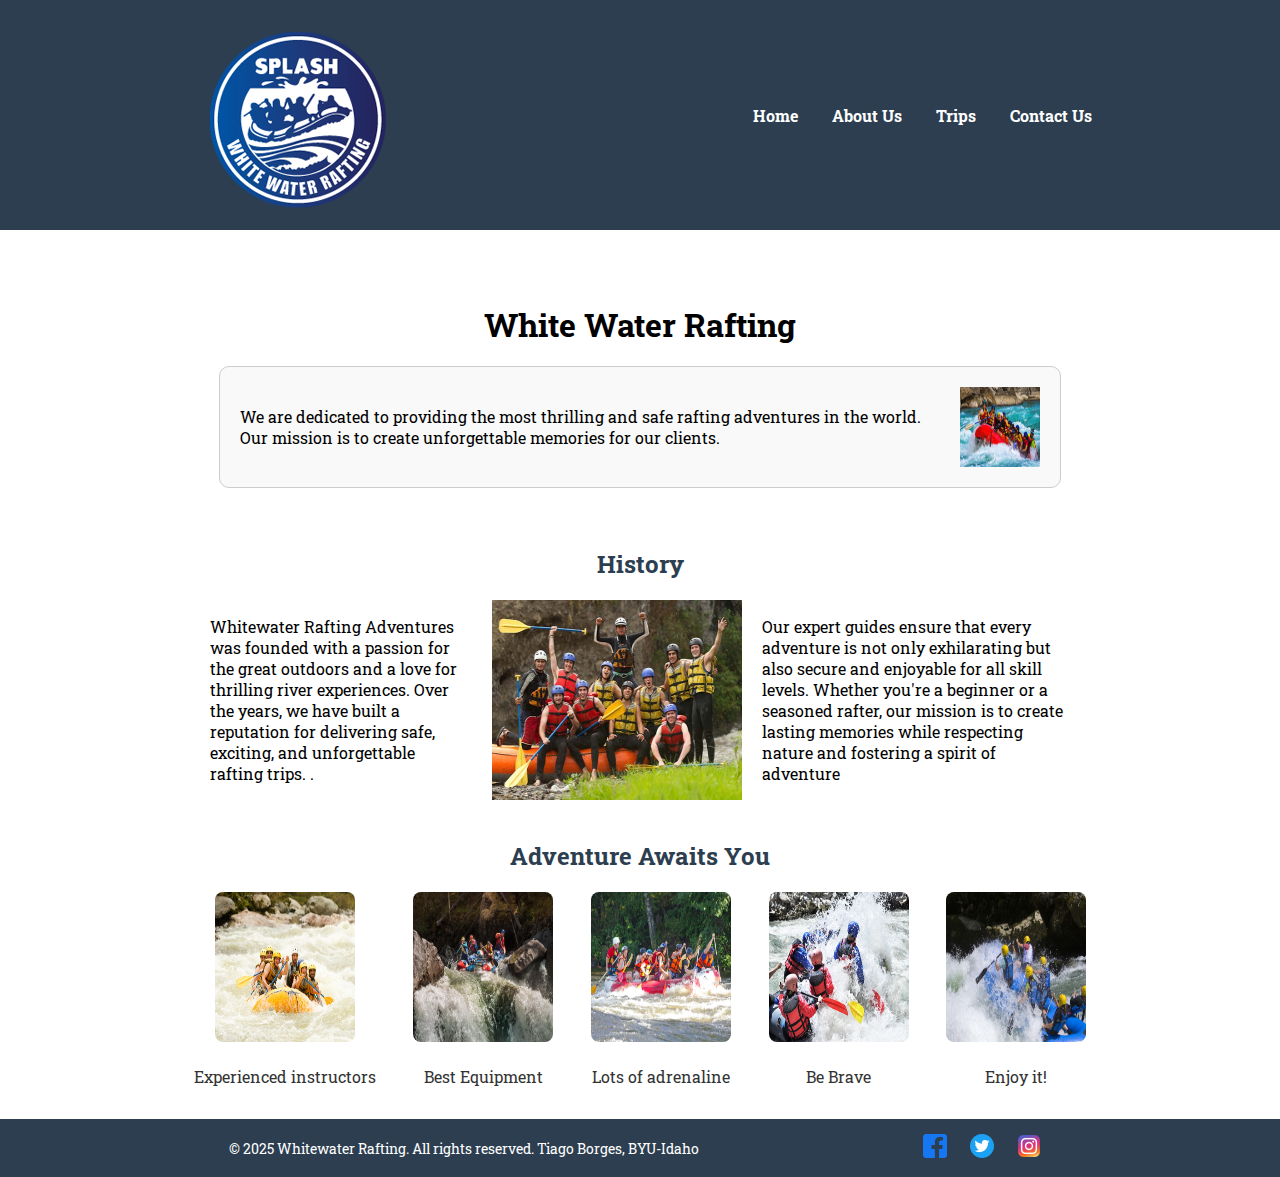
==== wwr/about.html @ 7b16e8a0 "W4" ====
<!DOCTYPE html>
<html lang="en">

<head>
    <meta charset="UTF-8">
    <meta name="viewport" content="width=device-width, initial-scale=1.0">
    <meta name="description"
        content="Explore thrilling adventures with us! From breathtaking trips to expert-guided experiences, we ensure unforgettable moments. Contact us to start your journey today!">
    <meta name="author" content="Tiago Borges">
    <title>About Us - White Water Rafting</title>
    <link rel="stylesheet" href="styles/rafting.css">
    <link rel="preconnect" href="https://fonts.googleapis.com">
    <link rel="preconnect" href="https://fonts.gstatic.com" crossorigin>
    <link
        href="https://fonts.googleapis.com/css2?family=Roboto+Serif:ital,opsz,wght@0,8..144,100..900;1,8..144,100..900&family=Roboto+Slab:wght@100..900&family=Roboto:ital,wght@0,100..900;1,100..900&display=swap"
        rel="stylesheet">
    <link
        href="https://fonts.googleapis.com/css2?family=Roboto+Serif:ital,opsz,wght@0,8..144,100..900;1,8..144,100..900&family=Roboto+Slab:wght@100..900&family=Roboto:ital,wght@0,100..900;1,100..900&display=swap"
        rel="stylesheet">



</head>

<body>
    <header>
        <img src="images/Whitewater-logo.png" alt="Logo" class="logo">
        <nav>
            <a href="index.html">Home</a>
            <a href="about.html">About Us</a>
            <a href="trips.html">Trips</a>
            <a href="contact.html">Contact Us</a>
        </nav>
    </header>

    <main>
        <div class="hero">
            <h1>White Water Rafting</h1>
            <div class="hero-content">
                <p>We are dedicated to providing the most thrilling and safe rafting adventures in the world. Our
                    mission
                    is to create unforgettable memories for our clients.</p>
                <img src="images/hero1.jpg" alt="Rafting Image">
            </div>
        </div>

        <section class="history">
            <h2>History</h2>
            <div class="history-content">
                <p>Whitewater Rafting Adventures was founded with a passion for the great outdoors and a love for
                    thrilling river experiences. Over the years, we have built a reputation for delivering safe,
                    exciting, and unforgettable rafting trips. .</p>
                <img src="images/3.jpg" alt="History Image">
                <p>Our expert guides ensure that every adventure is not only
                    exhilarating but also secure and enjoyable for all skill levels. Whether you're a beginner or a
                    seasoned rafter, our mission is to create lasting memories while respecting nature and fostering a
                    spirit of adventure</p>
            </div>
        </section>

        <section class="adventure">
            <h2>Adventure Awaits You</h2>
            <div class="gallery">
                <figure>
                    <img src="images/5.jpg" alt="Adventure 4">
                    <figcaption>Experienced instructors</figcaption>
                </figure>

                <figure>
                    <img src="images/1.jpg" alt="Adventure 1">
                    <figcaption>Best Equipment</figcaption>
                </figure>

                <figure>
                    <img src="images/2.jpg" alt="Adventure 1">
                    <figcaption>Lots of adrenaline</figcaption>
                </figure>

                <figure>
                    <img src="images/7.jpg" alt="Adventure 2">
                    <figcaption>Be Brave</figcaption>
                </figure>

                <figure>
                    <img src="images/4.jpg" alt="Adventure 3">
                    <figcaption>Enjoy it!</figcaption>
                </figure>
            </div>
        </section>

    </main>

    <footer>
        <p>&copy; 2025 Whitewater Rafting. All rights reserved. Tiago Borges, BYU-Idaho</p>
        <nav class="social-links">
            <a href="#"><img src="images/facebook.png" alt="Facebook"></a>
            <a href="#"><img src="images/twitter.png" alt="Twitter"></a>
            <a href="#"><img src="images/instagram.png" alt="Instagram"></a>
        </nav>
    </footer>
</body>

</html>
---- wwr/styles/rafting.css ----
body {
    font-family: 'Roboto Slab', Arial, sans-serif;
    margin: 0;
    padding: 0;
    background-color: white;
    text-align: center;
}

header {
    background: #2C3E50;
    color: white;
    padding: 15px 0;
    display: flex;
    align-items: center;
    justify-content: space-around;
}

header img {
    margin-left: 20px;
}

nav a {
    color: white;
    text-decoration: none;
    font-weight: bold;
    margin: 0 15px;
}

/* HERO SECTION */
.hero {
    background: white;
    padding: 20px;
    display: flex;
    flex-direction: column;
    align-items: center;
    text-align: center;
}

.hero h1 {
    font-size: 2em;
    margin-bottom: 20px;
}

.hero-content {
    display: flex;
    align-items: center;
    justify-content: space-between;
    max-width: 800px;
    width: 100%;
    text-align: left;
    border: 1px solid #ccc;
    padding: 20px;
    border-radius: 10px;
    background: #f9f9f9;
}

.hero-content p {
    flex: 1;
    margin-right: 20px;
}

.hero-content img {
    width: 80px;
    /* Miniatura */
    height: 80px;
    flex-shrink: 0;
}

/* MAIN CONTENT */
main {
    max-width: 900px;
    margin: 2rem auto;
    padding: 0 20px;
}

article {
    display: flex;
    align-items: center;
    margin-bottom: 2rem;
}

article img {
    width: 50%;
    margin-right: 20px;
}

article p {
    text-align: left;
}

/* HISTORY SECTION */
.history {
    background: white;
    padding: 20px;
}

.history-content {
    display: flex;
    align-items: center;
    justify-content: space-around;
    text-align: left;
}

.history-content img {
    width: 250px;
    height: 200px;
    margin: 0 20px;
}

/* HEADINGS */
h2 {
    color: #2C3E50;
}


.gallery {
    display: flex;
    justify-content: space-around;
    gap: 30px;
    /* Espaçamento entre as imagens */
    flex-wrap: wrap;
    /* Faz com que as imagens se reorganizem em linhas, se necessário */
}

.gallery figure {
    text-align: center;
    margin: 0;
}

.gallery img {
    width: 140px;
    /* Ajuste do tamanho das imagens */
    height: 150px;
    border-radius: 8px;
    background: #ddd;
    /* Simula a aparência do placeholder */
}

.gallery figcaption {
    font-size: 1em;
    color: #333;
    margin-top: 20px;
    /* Espaço entre a imagem e o texto */
}


/* FOOTER */
footer {
    background: #2C3E50;
    color: white;
    display: flex;
    padding: 15px;
    margin-top: 20px;
    font-size: 0.9em;
    align-items: center;
    justify-content: space-evenly;
}

footer p {
    margin: 0;
}

.social-links a {
    margin: 0 10px;
}

.social-links img {
    width: 24px;
    height: 24px;
}

/* RESPONSIVIDADE */
@media (max-width: 768px) {
    .hero-content {
        flex-direction: column;
        text-align: center;
    }

    .hero-content p {
        margin-right: 0;
        margin-bottom: 15px;
    }

    .history-content {
        flex-direction: column;
        text-align: center;
    }

    .history-content img {
        margin: 10px 0;
        width: 200px;
        height: auto;
    }

    article {
        flex-direction: column;
        text-align: center;
    }

    article img {
        width: 100%;
        margin-right: 0;
        margin-bottom: 10px;
    }

    footer {
        flex-direction: column;
        text-align: center;
    }
}
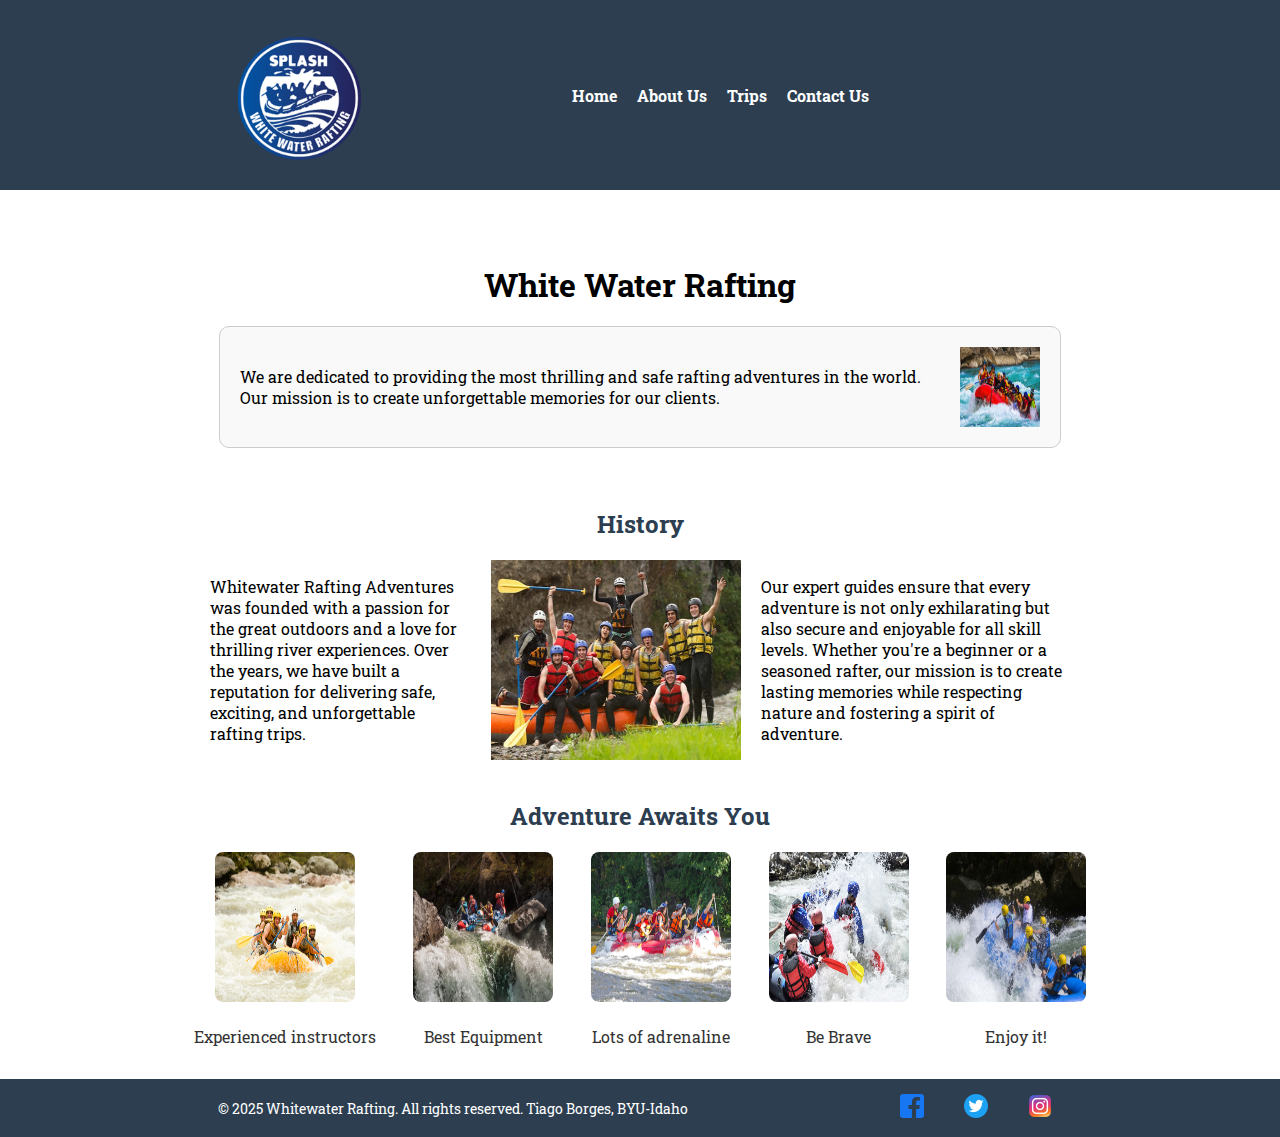
==== commit 3333f035: "w4" ====
--- a/wwr/about.html
+++ b/wwr/about.html
@@ -12,14 +12,8 @@
     <link rel="preconnect" href="https://fonts.googleapis.com">
     <link rel="preconnect" href="https://fonts.gstatic.com" crossorigin>
     <link
-        href="https://fonts.googleapis.com/css2?family=Roboto+Serif:ital,opsz,wght@0,8..144,100..900;1,8..144,100..900&family=Roboto+Slab:wght@100..900&family=Roboto:ital,wght@0,100..900;1,100..900&display=swap"
+        href="https://fonts.googleapis.com/css2?family=Roboto+Serif:wght@100..900&family=Roboto+Slab:wght@100..900&family=Roboto:wght@100..900&display=swap"
         rel="stylesheet">
-    <link
-        href="https://fonts.googleapis.com/css2?family=Roboto+Serif:ital,opsz,wght@0,8..144,100..900;1,8..144,100..900&family=Roboto+Slab:wght@100..900&family=Roboto:ital,wght@0,100..900;1,100..900&display=swap"
-        rel="stylesheet">
-
-
-
 </head>
 
 <body>
@@ -38,8 +32,7 @@
             <h1>White Water Rafting</h1>
             <div class="hero-content">
                 <p>We are dedicated to providing the most thrilling and safe rafting adventures in the world. Our
-                    mission
-                    is to create unforgettable memories for our clients.</p>
+                    mission is to create unforgettable memories for our clients.</p>
                 <img src="images/hero1.jpg" alt="Rafting Image">
             </div>
         </div>
@@ -49,12 +42,11 @@
             <div class="history-content">
                 <p>Whitewater Rafting Adventures was founded with a passion for the great outdoors and a love for
                     thrilling river experiences. Over the years, we have built a reputation for delivering safe,
-                    exciting, and unforgettable rafting trips. .</p>
+                    exciting, and unforgettable rafting trips.</p>
                 <img src="images/3.jpg" alt="History Image">
-                <p>Our expert guides ensure that every adventure is not only
-                    exhilarating but also secure and enjoyable for all skill levels. Whether you're a beginner or a
-                    seasoned rafter, our mission is to create lasting memories while respecting nature and fostering a
-                    spirit of adventure</p>
+                <p>Our expert guides ensure that every adventure is not only exhilarating but also secure and enjoyable
+                    for all skill levels. Whether you're a beginner or a seasoned rafter, our mission is to create
+                    lasting memories while respecting nature and fostering a spirit of adventure.</p>
             </div>
         </section>
 
@@ -87,15 +79,14 @@
                 </figure>
             </div>
         </section>
-
     </main>
 
     <footer>
         <p>&copy; 2025 Whitewater Rafting. All rights reserved. Tiago Borges, BYU-Idaho</p>
         <nav class="social-links">
-            <a href="#"><img src="images/facebook.png" alt="Facebook"></a>
-            <a href="#"><img src="images/twitter.png" alt="Twitter"></a>
-            <a href="#"><img src="images/instagram.png" alt="Instagram"></a>
+            <a href="https://www.facebook.com/"><img src="images/facebook.png" alt="Facebook"></a>
+            <a href="https://x.com/"><img src="images/twitter.png" alt="Twitter"></a>
+            <a href="https://www.instagram.com/"><img src="images/instagram.png" alt="Instagram"></a>
         </nav>
     </footer>
 </body>
--- a/wwr/styles/rafting.css
+++ b/wwr/styles/rafting.css
@@ -8,23 +8,32 @@
 
 header {
     background: #2C3E50;
-    color: white;
-    padding: 15px 0;
-    display: flex;
-    align-items: center;
-    justify-content: space-around;
+    color: #ffffff;
+    padding: 25px 0;
+    display: grid;
+    grid-template-columns: auto auto;
+    align-items: center;
+    gap: 0px;
 }
 
 header img {
+    justify-self: center;
     margin-left: 20px;
+    width: 140px;
+}
+
+nav {
+    display: flex;
+    justify-items: center;
+    gap: 20px;
 }
 
 nav a {
     color: white;
     text-decoration: none;
     font-weight: bold;
-    margin: 0 15px;
-}
+}
+
 
 /* HERO SECTION */
 .hero {
@@ -207,4 +216,6 @@
         flex-direction: column;
         text-align: center;
     }
-}+}
+
+/* The end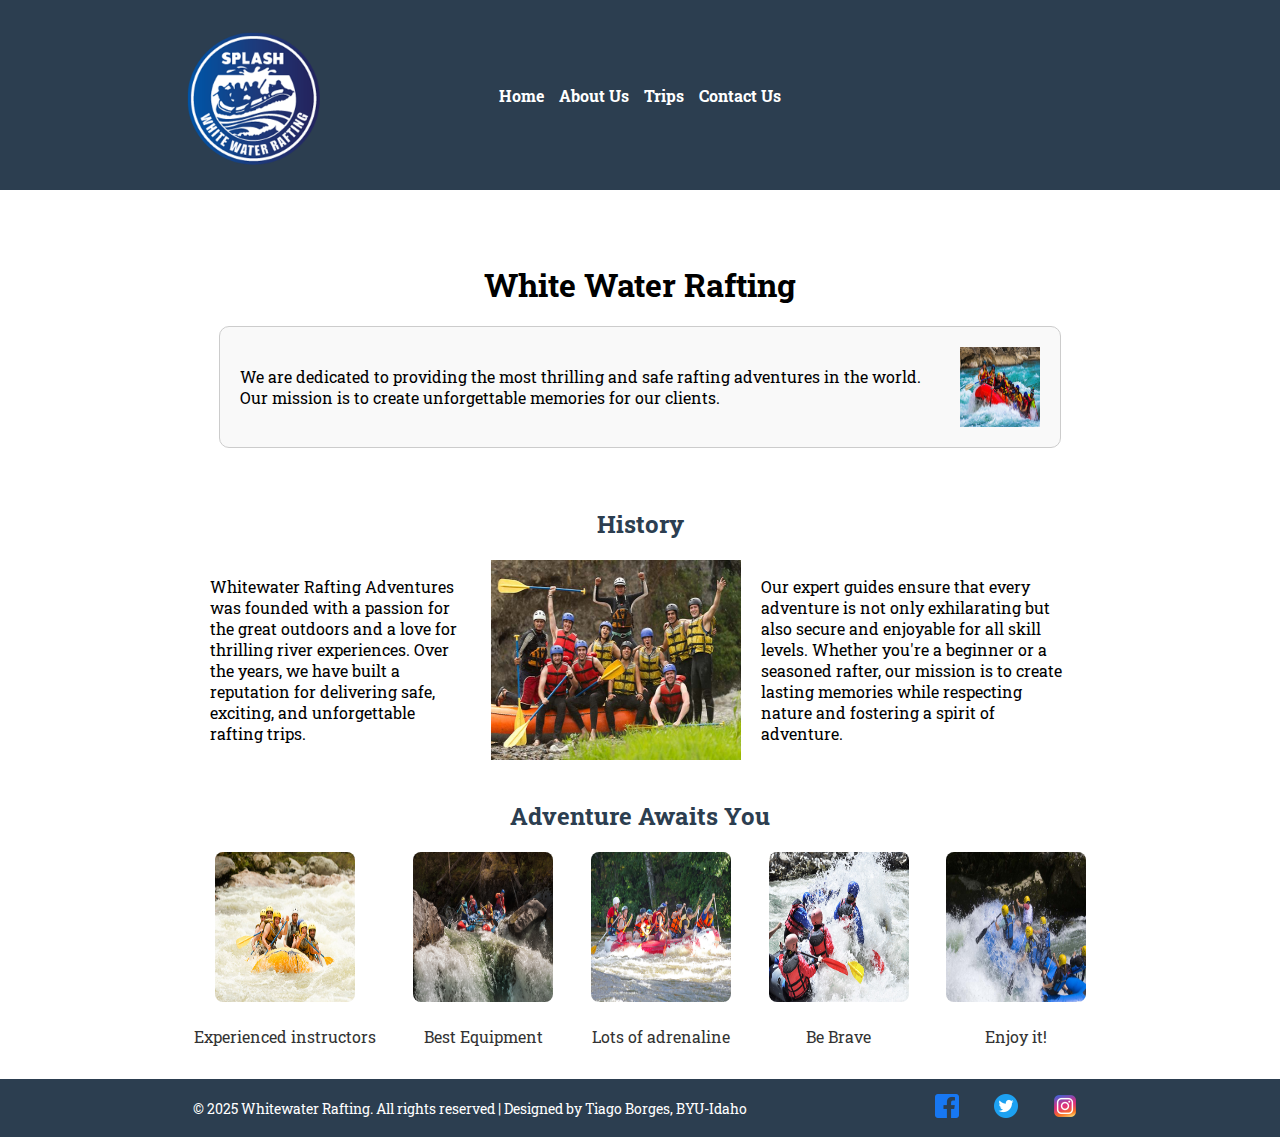
==== commit c642c417: "W04" ====
--- a/wwr/about.html
+++ b/wwr/about.html
@@ -82,7 +82,7 @@
     </main>
 
     <footer>
-        <p>&copy; 2025 Whitewater Rafting. All rights reserved. Tiago Borges, BYU-Idaho</p>
+        <p>&copy; 2025 Whitewater Rafting. All rights reserved | Designed by Tiago Borges, BYU-Idaho</p>
         <nav class="social-links">
             <a href="https://www.facebook.com/"><img src="images/facebook.png" alt="Facebook"></a>
             <a href="https://x.com/"><img src="images/twitter.png" alt="Twitter"></a>
--- a/wwr/styles/rafting.css
+++ b/wwr/styles/rafting.css
@@ -6,34 +6,39 @@
     text-align: center;
 }
 
+/* HEADER */
 header {
     background: #2C3E50;
-    color: #ffffff;
-    padding: 25px 0;
+    color: white;
     display: grid;
-    grid-template-columns: auto auto;
-    align-items: center;
-    gap: 0px;
-}
-
-header img {
-    justify-self: center;
-    margin-left: 20px;
-    width: 140px;
+    grid-template-columns: 1fr auto 1fr;
+    align-items: center;
+    justify-items: center;
+    padding: 20px;
+    gap: 20px;
+}
+
+header .logo {
+    width: 150px;
+    height: auto;
 }
 
 nav {
     display: flex;
-    justify-items: center;
-    gap: 20px;
+    justify-content: center;
+    gap: 15px;
 }
 
 nav a {
     color: white;
     text-decoration: none;
     font-weight: bold;
-}
-
+    transition: color 0.3s ease-in-out;
+}
+
+nav a:hover {
+    color: #1ABC9C;
+}
 
 /* HERO SECTION */
 .hero {
@@ -70,7 +75,6 @@
 
 .hero-content img {
     width: 80px;
-    /* Miniatura */
     height: 80px;
     flex-shrink: 0;
 }
@@ -126,9 +130,7 @@
     display: flex;
     justify-content: space-around;
     gap: 30px;
-    /* Espaçamento entre as imagens */
     flex-wrap: wrap;
-    /* Faz com que as imagens se reorganizem em linhas, se necessário */
 }
 
 .gallery figure {
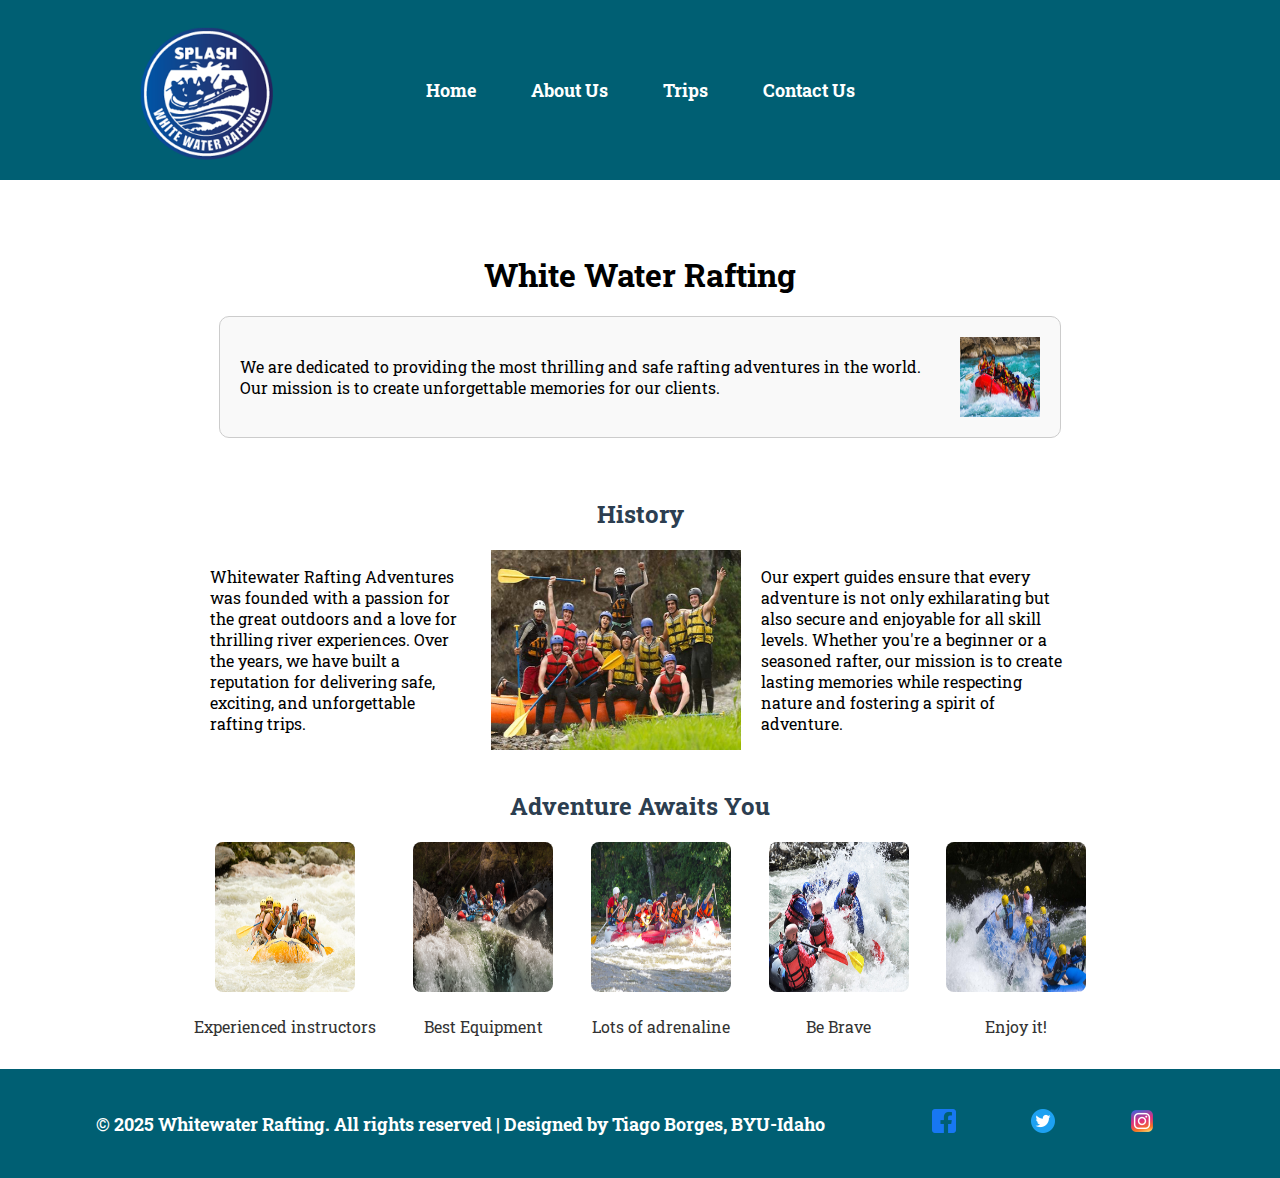
==== commit 89752aa6: "w5" ====
--- a/wwr/about.html
+++ b/wwr/about.html
@@ -8,7 +8,7 @@
         content="Explore thrilling adventures with us! From breathtaking trips to expert-guided experiences, we ensure unforgettable moments. Contact us to start your journey today!">
     <meta name="author" content="Tiago Borges">
     <title>About Us - White Water Rafting</title>
-    <link rel="stylesheet" href="styles/rafting.css">
+    <link rel="stylesheet" href="styles/about.css">
     <link rel="preconnect" href="https://fonts.googleapis.com">
     <link rel="preconnect" href="https://fonts.gstatic.com" crossorigin>
     <link
--- a/wwr/styles/about.css
+++ b/wwr/styles/about.css
@@ -0,0 +1,224 @@
+body {
+    font-family: 'Roboto Slab', Arial, sans-serif;
+    margin: 0;
+    padding: 0;
+    background-color: white;
+    text-align: center;
+}
+
+/* Header - Using Grid for better alignment */
+header {
+    background: #005f73;
+    color: white;
+    padding: 15px 0;
+    display: grid;
+    grid-template-columns: 1fr auto 1fr;
+    align-items: center;
+}
+
+.logo {
+    max-width: 150px;
+    justify-self: center;
+}
+
+
+nav {
+    display: flex;
+    justify-content: center;
+    gap: 15px;
+}
+
+nav a {
+    color: white;
+    text-decoration: none;
+    font-weight: bold;
+    font-size: large;
+    padding: 20px;
+    transition: color 0.3s ease-in-out;
+}
+
+nav a:hover {
+    color: #1ABC9C;
+}
+
+/* HERO SECTION */
+.hero {
+    background: white;
+    padding: 20px;
+    display: flex;
+    flex-direction: column;
+    align-items: center;
+    text-align: center;
+}
+
+.hero h1 {
+    font-size: 2em;
+    margin-bottom: 20px;
+}
+
+.hero-content {
+    display: flex;
+    align-items: center;
+    justify-content: space-between;
+    max-width: 800px;
+    width: 100%;
+    text-align: left;
+    border: 1px solid #ccc;
+    padding: 20px;
+    border-radius: 10px;
+    background: #f9f9f9;
+}
+
+.hero-content p {
+    flex: 1;
+    margin-right: 20px;
+}
+
+.hero-content img {
+    width: 80px;
+    height: 80px;
+    flex-shrink: 0;
+}
+
+/* MAIN CONTENT */
+main {
+    max-width: 900px;
+    margin: 2rem auto;
+    padding: 0 20px;
+}
+
+article {
+    display: flex;
+    align-items: center;
+    margin-bottom: 2rem;
+}
+
+article img {
+    width: 50%;
+    margin-right: 20px;
+}
+
+article p {
+    text-align: left;
+}
+
+/* HISTORY SECTION */
+.history {
+    background: white;
+    padding: 20px;
+}
+
+.history-content {
+    display: flex;
+    align-items: center;
+    justify-content: space-around;
+    text-align: left;
+}
+
+.history-content img {
+    width: 250px;
+    height: 200px;
+    margin: 0 20px;
+}
+
+/* HEADINGS */
+h2 {
+    color: #2C3E50;
+}
+
+
+.gallery {
+    display: flex;
+    justify-content: space-around;
+    gap: 30px;
+    flex-wrap: wrap;
+}
+
+.gallery figure {
+    text-align: center;
+    margin: 0;
+}
+
+.gallery img {
+    width: 140px;
+    /* Ajuste do tamanho das imagens */
+    height: 150px;
+    border-radius: 8px;
+    background: #ddd;
+    /* Simula a aparência do placeholder */
+}
+
+.gallery figcaption {
+    font-size: 1em;
+    color: #333;
+    margin-top: 20px;
+    /* Espaço entre a imagem e o texto */
+}
+
+
+footer {
+    background: #005f73;
+    color: white;
+    display: flex;
+    padding: 20px;
+    margin-top: 20px;
+    font-size: large;
+    font-weight: bold;
+    align-items: center;
+    justify-content: space-evenly;
+}
+
+footer p {
+    margin: 0;
+}
+
+.social-links a {
+    margin: 0 10px;
+}
+
+.social-links img {
+    width: 24px;
+    height: 24px;
+}
+
+/* RESPONSIVIDADE */
+@media (max-width: 768px) {
+    .hero-content {
+        flex-direction: column;
+        text-align: center;
+    }
+
+    .hero-content p {
+        margin-right: 0;
+        margin-bottom: 15px;
+    }
+
+    .history-content {
+        flex-direction: column;
+        text-align: center;
+    }
+
+    .history-content img {
+        margin: 10px 0;
+        width: 200px;
+        height: auto;
+    }
+
+    article {
+        flex-direction: column;
+        text-align: center;
+    }
+
+    article img {
+        width: 100%;
+        margin-right: 0;
+        margin-bottom: 10px;
+    }
+
+    footer {
+        flex-direction: column;
+        text-align: center;
+    }
+}
+
+/* The end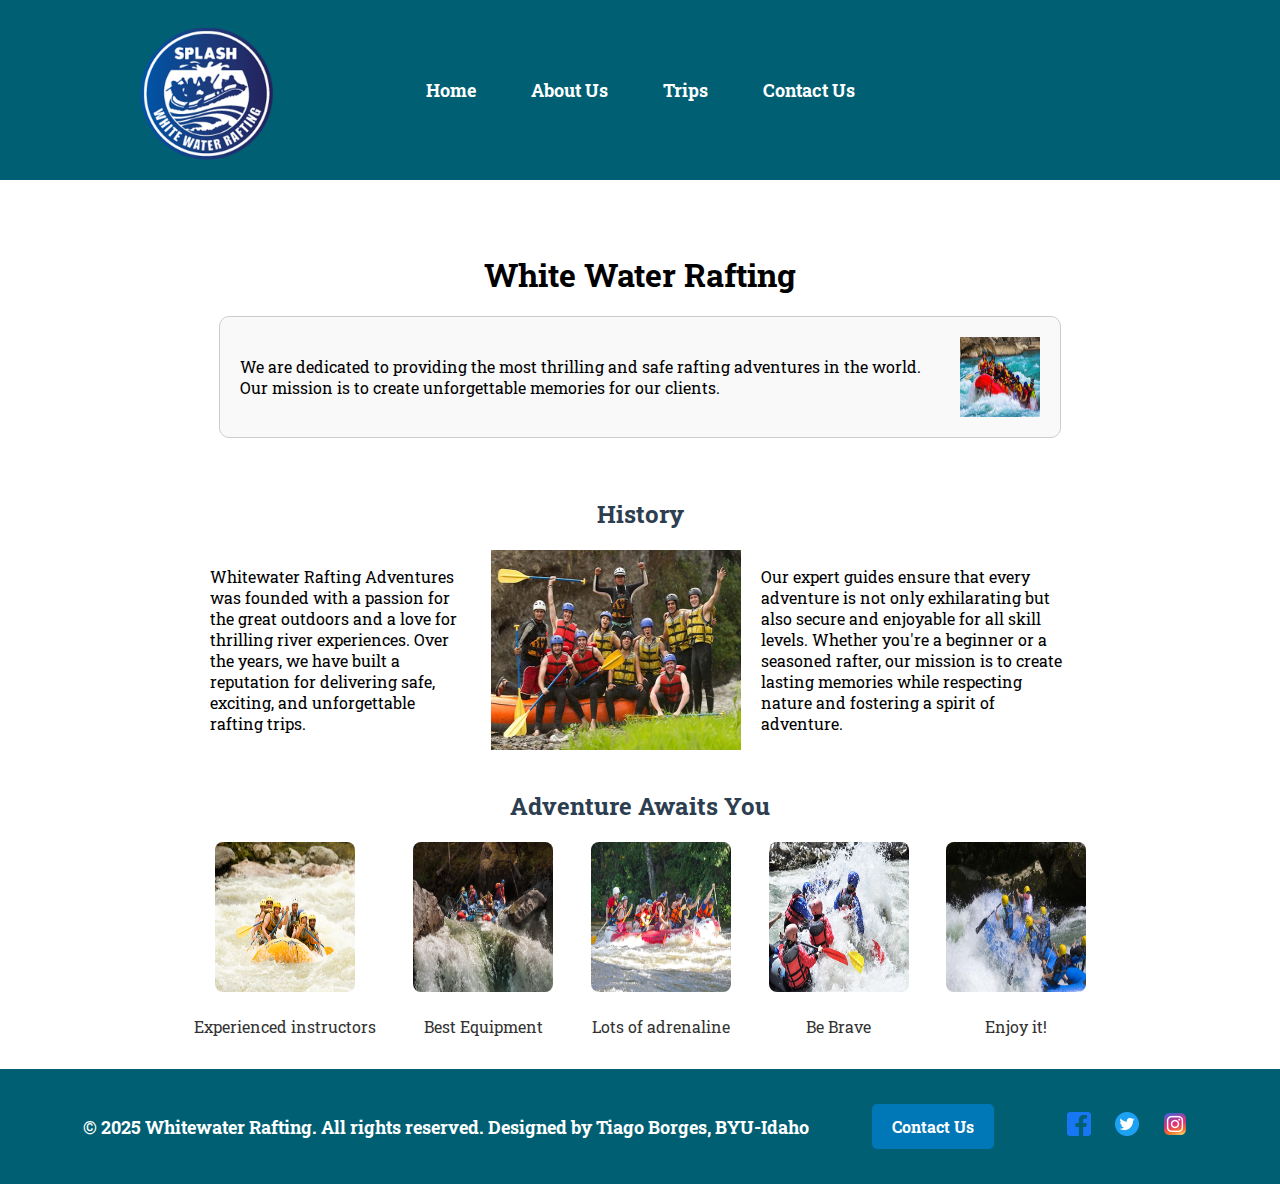
==== commit 03700c2b: "w05" ====
--- a/wwr/about.html
+++ b/wwr/about.html
@@ -82,12 +82,17 @@
     </main>
 
     <footer>
-        <p>&copy; 2025 Whitewater Rafting. All rights reserved | Designed by Tiago Borges, BYU-Idaho</p>
-        <nav class="social-links">
-            <a href="https://www.facebook.com/"><img src="images/facebook.png" alt="Facebook"></a>
-            <a href="https://x.com/"><img src="images/twitter.png" alt="Twitter"></a>
-            <a href="https://www.instagram.com/"><img src="images/instagram.png" alt="Instagram"></a>
-        </nav>
+        © 2025 Whitewater Rafting. All rights reserved. Designed by Tiago Borges, BYU-Idaho
+        <div class="footer-btn">
+            <a href="contact.html" class="contact-button">Contact Us</a>
+        </div>
+
+
+        <div class="social-links">
+            <a href="#"><img src="images/facebook.png" alt="Facebook"></a>
+            <a href="#"><img src="images/twitter.png" alt="Twitter"></a>
+            <a href="#"><img src="images/instagram.png" alt="Instagram"></a>
+        </div>
     </footer>
 </body>
 
--- a/wwr/styles/about.css
+++ b/wwr/styles/about.css
@@ -155,22 +155,45 @@
     /* Espaço entre a imagem e o texto */
 }
 
-
 footer {
     background: #005f73;
     color: white;
-    display: flex;
     padding: 20px;
     margin-top: 20px;
+    display: flex;
     font-size: large;
     font-weight: bold;
     align-items: center;
     justify-content: space-evenly;
+
 }
 
 footer p {
-    margin: 0;
-}
+    color: White;
+    font-size: large;
+}
+
+.footer-btn {
+    text-align: center;
+    margin: 15px 0;
+}
+
+.contact-button {
+    background-color: #0077b6;
+    color: white;
+    padding: 12px 20px;
+    text-decoration: none;
+    font-size: 16px;
+    font-weight: bold;
+    border-radius: 5px;
+    transition: background-color 0.3s ease-in-out;
+    display: inline-block;
+}
+
+.contact-button:hover {
+    background-color: #005f73;
+}
+
 
 .social-links a {
     margin: 0 10px;
